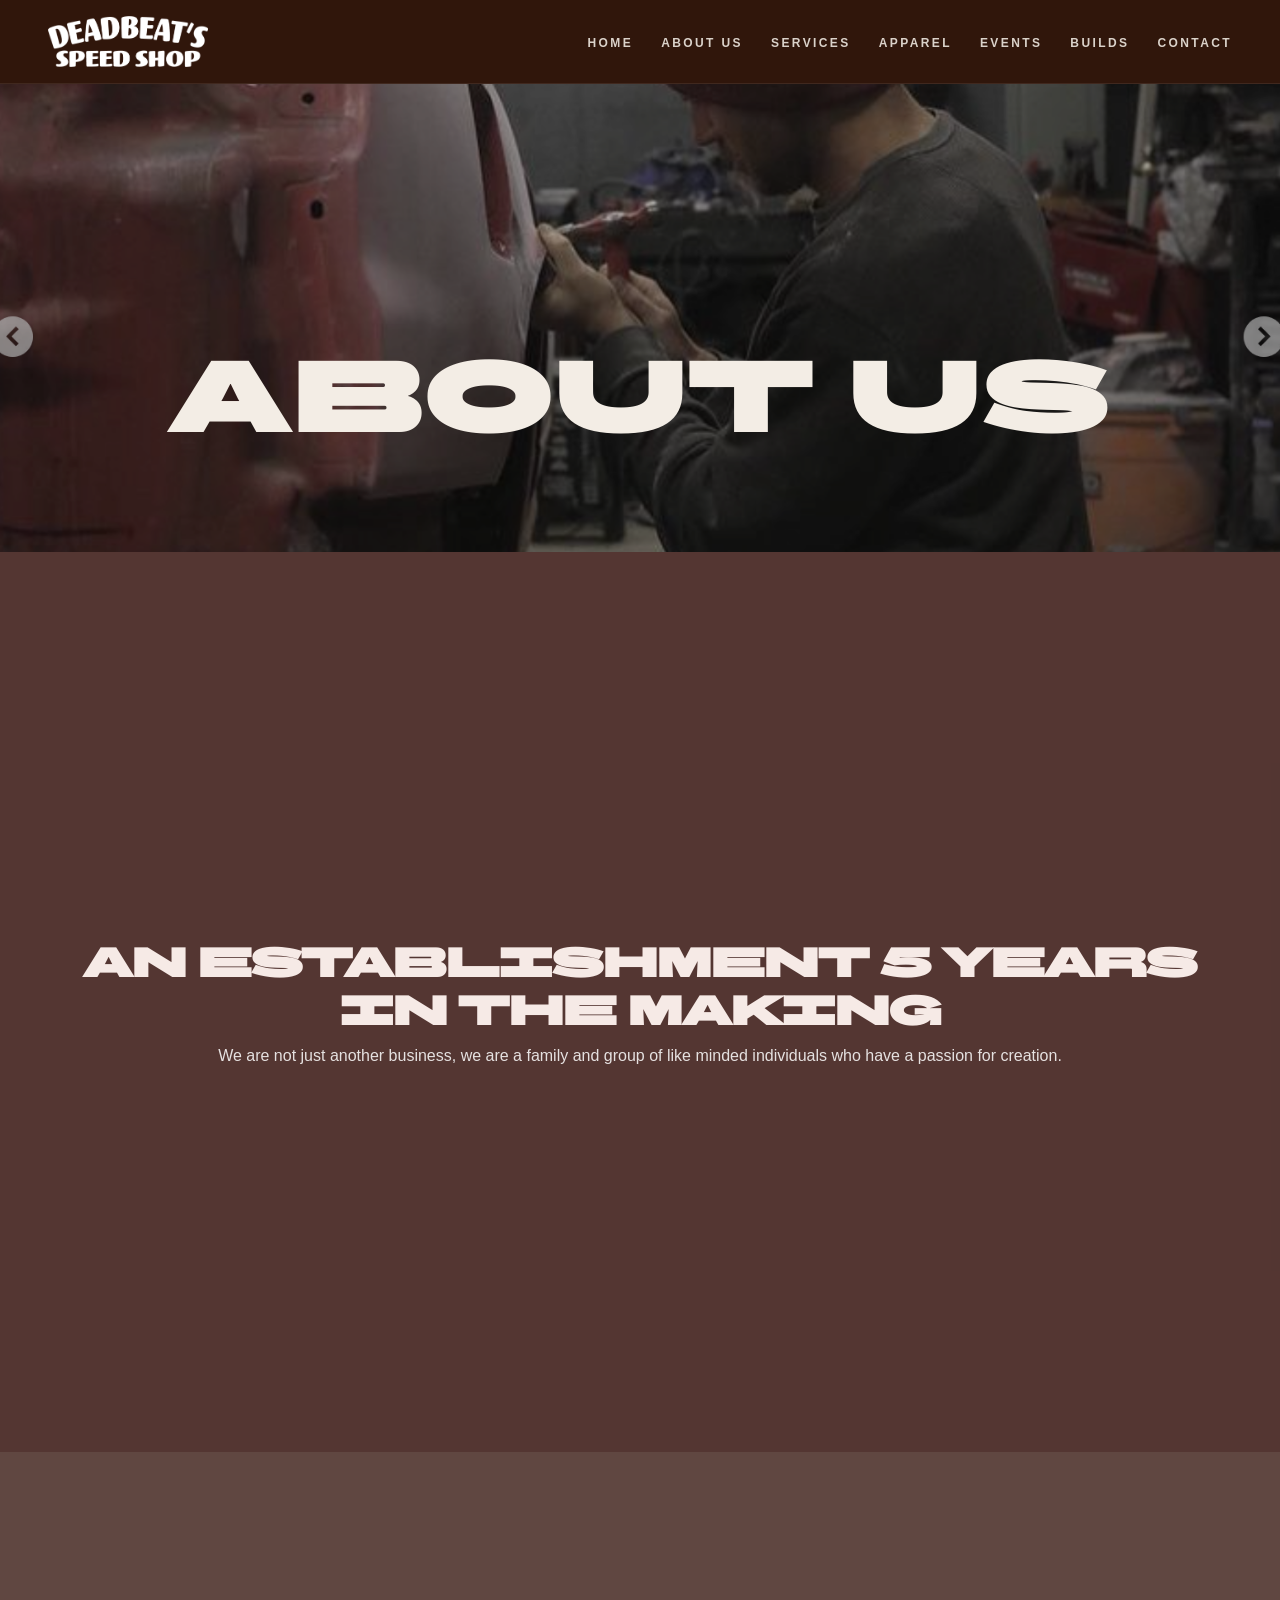
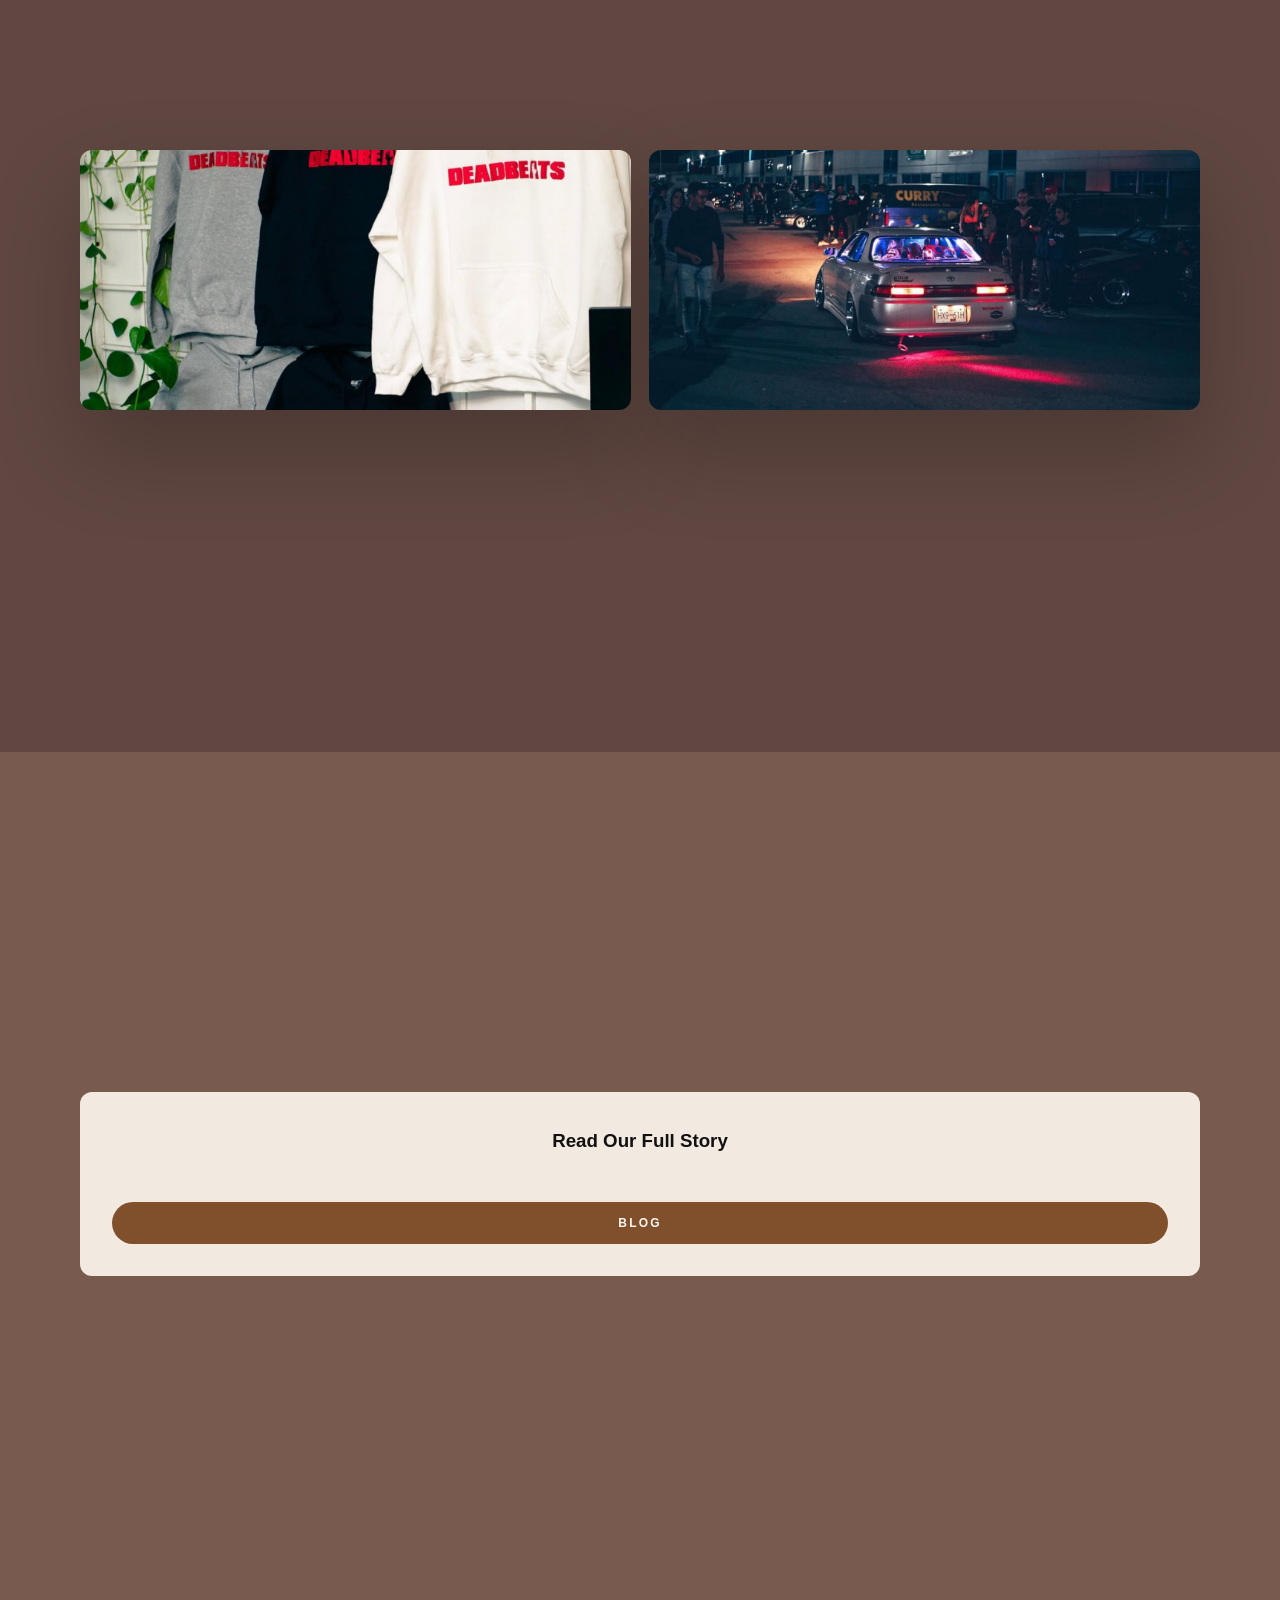
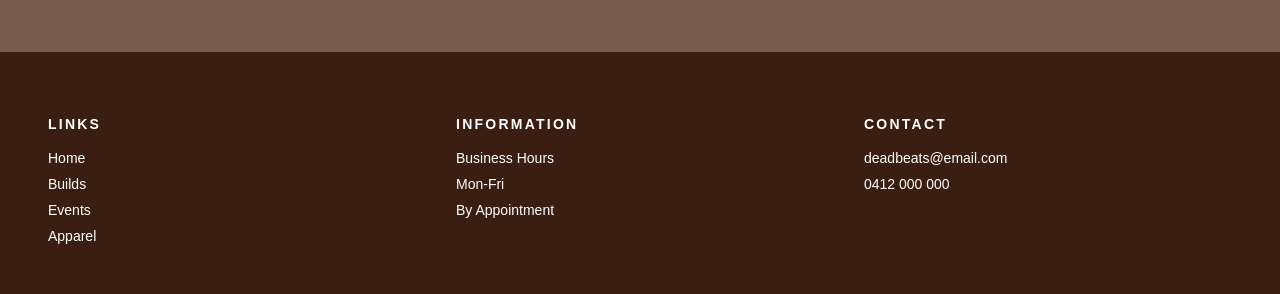
==== about.html @ a9826f8f "Add files via upload" ====
<!DOCTYPE html>
<html lang="en">
<head>
    <meta charset="UTF-8">
    <meta name="viewport" content="width=device-width, initial-scale=1.0">
    <title>About — Deadbeat's Speed Shop</title>
    <link rel="stylesheet" href="styles.css">
</head>
<body>

<header class="site-header">
    <div class="logo">
        <img src="images/Main logo.png" alt="Deadbeat's Speed Shop logo" class="logo-image">
    </div>
    <nav class="primary-navigation">
        <ul>
            <li><a href="index.html#hero">Home</a></li>
            <li><a href="about.html">About Us</a></li>
            <li><a href="index.html#services">Services</a></li>
            <li><a href="index.html#apparel">Apparel</a></li>
            <li><a href="index.html#events">Events</a></li>
            <li><a href="index.html#builds">Builds</a></li>
            <li><a href="index.html#contact">Contact</a></li>
        </ul>
    </nav>
</header>

<main>
    <section class="about-hero" style="background-image:url('images/about.png')">
        <div class="content">
            <h1>ABOUT US</h1>
        </div>
    </section>

    <section class="about-intro">
        <div class="content">
            <h2>An Establishment 5 Years In The Making</h2>
            <p class="muted">We are not just another business, we are a family and group of like minded individuals who have a passion for creation.</p>
        </div>
    </section>

    <section class="about-gallery">
        <div class="content gallery-grid">
            <img src="images/apparel.png" alt="gallery image 1">
            <img src="images/events.png" alt="gallery image 2">
        </div>
    </section>

    <section class="story-cta">
        <div class="content story-panel">
            <h3>Read Our Full Story</h3>
            <a href="#" class="section-button">Blog</a>
        </div>
    </section>
</main>

<footer class="site-footer">
    <div class="footer-column">
        <h3>Links</h3>
        <a href="index.html#hero">Home</a>
        <a href="index.html#builds">Builds</a>
        <a href="index.html#events">Events</a>
        <a href="index.html#apparel">Apparel</a>
    </div>
    <div class="footer-column">
        <h3>Information</h3>
        <p>Business Hours</p>
        <p>Mon-Fri</p>
        <p>By Appointment</p>
    </div>
    <div class="footer-column">
        <h3>Contact</h3>
        <p>deadbeats@email.com</p>
        <p>0412 000 000</p>
    </div>
</footer>

</body>
</html>
---- styles.css ----
@font-face {
    font-family: "BBH Bartle";
    src: url("fonts/BBHBartle-Regular.ttf") format("truetype");
    font-weight: normal;
    font-style: normal;
}

:root {
    --bg: #31170c; /* Deep Espresso */
    --text: #f3ede5; /* Pale Dune */
    --muted: #a3917f; /* Desert Sand */
    --panel: rgba(247, 239, 230, 0.96); /* Light sand panel */
    --accent: #80502d; /* Rustic Clay */
    --shadow: 0 40px 90px rgba(0, 0, 0, 0.22);
}

* {
    margin: 0;
    padding: 0;
    box-sizing: border-box;
}

html {
    scroll-behavior: smooth;
}

body {
    font-family: Inter, sans-serif;
    background: var(--bg);
    color: #ffffff;
}

h1 {
    font-family: "BBH Bartle", sans-serif;
}
h2 {
    font-family: "BBH Bartle", sans-serif;
    font-size: 64px;
}

img {
    display: block;
    max-width: 100%;
}

a {
    color: inherit;
}

.site-header {
    position: fixed;
    inset: 0 0 auto 0;
    z-index: 100;
    display: flex;
    align-items: center;
    justify-content: space-between;
    height: 84px;
    padding: 0 48px;
    background: rgba(49, 23, 12, 0.95);
    border-bottom: 1px solid rgba(255, 255, 255, 0.08);
}

.logo-image {
    max-height: 52px;
    width: auto;
    filter: brightness(0) invert(1);
}

.primary-navigation ul {
    display: flex;
    gap: 28px;
    list-style: none;
    align-items: center;
}

.primary-navigation a {
    text-decoration: none;
    color: rgba(243, 237, 229, 0.88);
    font-size: 12px;
    font-weight: 700;
    text-transform: uppercase;
    letter-spacing: 0.2em;
}

.primary-navigation a:hover {
    color: #1d1d1d;
}

main {
    margin-top: 84px;
}

section {
    min-height: 100vh;
    position: relative;
    display: flex;
    align-items: center;
    justify-content: center;
    background-size: cover;
    background-position: center;
}

section::before {
    content: "";
    position: absolute;
    inset: 0;
    background: rgba(0, 0, 0, 0.32);
}

.content {
    position: relative;
    z-index: 2;
    width: min(1120px, calc(100% - 48px));
    margin: 0 auto;
    text-align: center;
}

.hero-content,
.about-content,
.section-panel,
.builds-content,
.events-content,
.apparel-copy {
    text-align: center;
}

.hero-content h1,
.about-content h1,
.builds-content h1,
.events-content h1,
.apparel-copy h1,
.expertise-content h1 {
    font-family: "BBH Bartle", sans-serif;
    font-size: clamp(96px, 9vw, 120px);
    line-height: 0.85;
    text-transform: uppercase;
    margin-bottom: 24px;
    letter-spacing: 0.02em;
    text-shadow: 0 24px 48px rgba(0, 0, 0, 0.32);
}

.hero-content p,
.about-content p,
.builds-content p,
.events-content p,
.apparel-copy p,
.expertise-card p {
    color: rgba(255, 255, 255, 0.9);
    font-size: 18px;
    line-height: 1.9;
    max-width: 720px;
    margin: 0 auto;
}

.section-label {
    display: inline-block;
    margin-bottom: 20px;
    color: rgba(255, 255, 255, 0.8);
    font-size: 13px;
    letter-spacing: 0.24em;
    text-transform: uppercase;
}

.section-button,
.contact-button {
    display: inline-flex;
    align-items: center;
    justify-content: center;
    margin-top: 32px;
    padding: 14px 34px;
    border-radius: 999px;
    background: var(--accent);
    color: #faf5ef;
    text-decoration: none;
    text-transform: uppercase;
    letter-spacing: 0.18em;
    font-size: 12px;
    font-weight: 700;
    transition: transform 0.2s ease, background 0.2s ease;
}

.section-button:hover,
.contact-button:hover {
    transform: translateY(-2px);
    background: #5c3720;
}

.hero-section {
    background-image: url("images/hero.png");
}

.about-section {
    background-image: url("images/about.png");
}

.expertise-section {
    background-image: url("images/expertise.png");
}

.apparel-section {
    background-image: url("images/apparel 2.png");
}

.builds-section {
    background-image: url("images/builds.png");
}

.events-section {
    background-image: url("images/events.png");
}

.expertise-grid {
    display: grid;
    grid-template-columns: repeat(4, minmax(220px, 1fr));
    gap: 24px;
    margin-top: 40px;
}

.expertise-card {
    background: rgba(255, 255, 255, 0.12);
    border: 1px solid rgba(255, 255, 255, 0.14);
    border-radius: 28px;
    padding: 32px;
    display: flex;
    flex-direction: column;
    justify-content: space-between;
    min-height: 260px;
    box-shadow: var(--shadow);
    text-align: center;
    align-items: center;
}

.expertise-icon {
    font-size: 34px;
    margin-bottom: 22px;
}

.expertise-card h2 {
    font-size: 22px;
    margin-bottom: 16px;
}

.expertise-card p {
    color: rgba(255, 255, 255, 0.8);
}

.apparel-grid {
    display: grid;
    grid-template-columns: 1.5fr 1fr;
    gap: 24px;
    align-items: end;
    justify-items: center;
}

.apparel-card {
    border-radius: 28px;
    min-height: 420px;
    background-size: cover;
    background-position: center;
    box-shadow: var(--shadow);
    width: 100%;
}

.apparel-card-large {
    background-image: url("images/apparel.png");
}

.apparel-card-small {
    background-image: url("images/apparel 2.png");
}

.apparel-copy {
    display: grid;
    justify-items: center;
    text-align: center;

    gap: 18px;
    align-items: start;
    justify-content: center;
}

.contact-section {
    padding: 120px 0 80px;
    background: #4f2d1e;
}

.contact-card {
    background: var(--panel);
    border-radius: 32px;
    padding: 60px 48px;
    box-shadow: var(--shadow);
    text-align: center;
    color: var(--text);
}

.contact-label {
    color: #7a6b66;
    font-size: 13px;
    letter-spacing: 0.2em;
    text-transform: uppercase;
    margin-bottom: 20px;
}

.contact-card h2 {
    font-size: clamp(32px, 4vw, 46px);
    margin-bottom: 28px;
    line-height: 1.1;
    color: #ffffff !important;
    text-shadow: 0 4px 20px rgba(0, 0, 0, 0.22);
}

.site-footer {
    padding: 64px 48px 40px;
    display: grid;
    grid-template-columns: repeat(3, minmax(220px, 1fr));
    gap: 40px;
    background: #3b1e12;
    color: #ffffff;
}

.footer-column h3 {
    font-size: 14px;
    letter-spacing: 0.16em;
    text-transform: uppercase;
    margin-bottom: 18px;
}

.footer-column a,
.footer-column p {
    display: block;
    margin-bottom: 10px;
    color: #ffffff;
    font-size: 14px;
    text-decoration: none;
}

.footer-column a:hover {
    text-decoration: underline;
}

@media (max-width: 1080px) {
    .expertise-grid {
        grid-template-columns: repeat(2, minmax(220px, 1fr));
    }

    .apparel-grid {
        grid-template-columns: 1fr;
    }
}

/* About page specific styles */
.about-hero {
    min-height: 52vh;
    display: flex;
    align-items: end;
    background-size: cover;
    background-position: center;
}
.about-hero .content {
    padding: 48px 0 96px;
}
.about-hero h1 {
    font-family: "BBH Bartle", sans-serif;
    font-size: clamp(56px, 8vw, 96px);
    color: var(--text);
    letter-spacing: 0.06em;
    text-transform: uppercase;
}
.about-intro {
    padding: 56px 0;
    background: #7b4f49;
    color: #f6eae6;
}
.about-intro h2 {
    font-size: clamp(28px, 3.6vw, 40px);
    margin-bottom: 12px;
}
.about-intro .muted {
    max-width: 920px;
    margin: 0 auto;
    color: rgba(255,255,255,0.85);
}
.about-gallery {
    padding: 36px 0 80px;
    background: #8d695f;
}
.gallery-grid {
    display: grid;
    grid-template-columns: 1fr 1fr;
    gap: 18px;
    align-items: center;
}
.gallery-grid img {
    border-radius: 12px;
    width: 100%;
    height: 260px;
    object-fit: cover;
    box-shadow: var(--shadow);
}
.story-cta {
    padding: 48px 0 84px;
    background: #b28473;
}
.story-panel {
    background: var(--panel);
    border-radius: 12px;
    padding: 32px;
    display: grid;
    gap: 12px;
    align-items: center;
}
.story-panel h3 {
    margin: 6px 0;
    color: #111;
}

@media (max-width: 720px) {
    .gallery-grid {
        grid-template-columns: 1fr;
    }
    .gallery-grid img {
        height: 200px;
    }
}
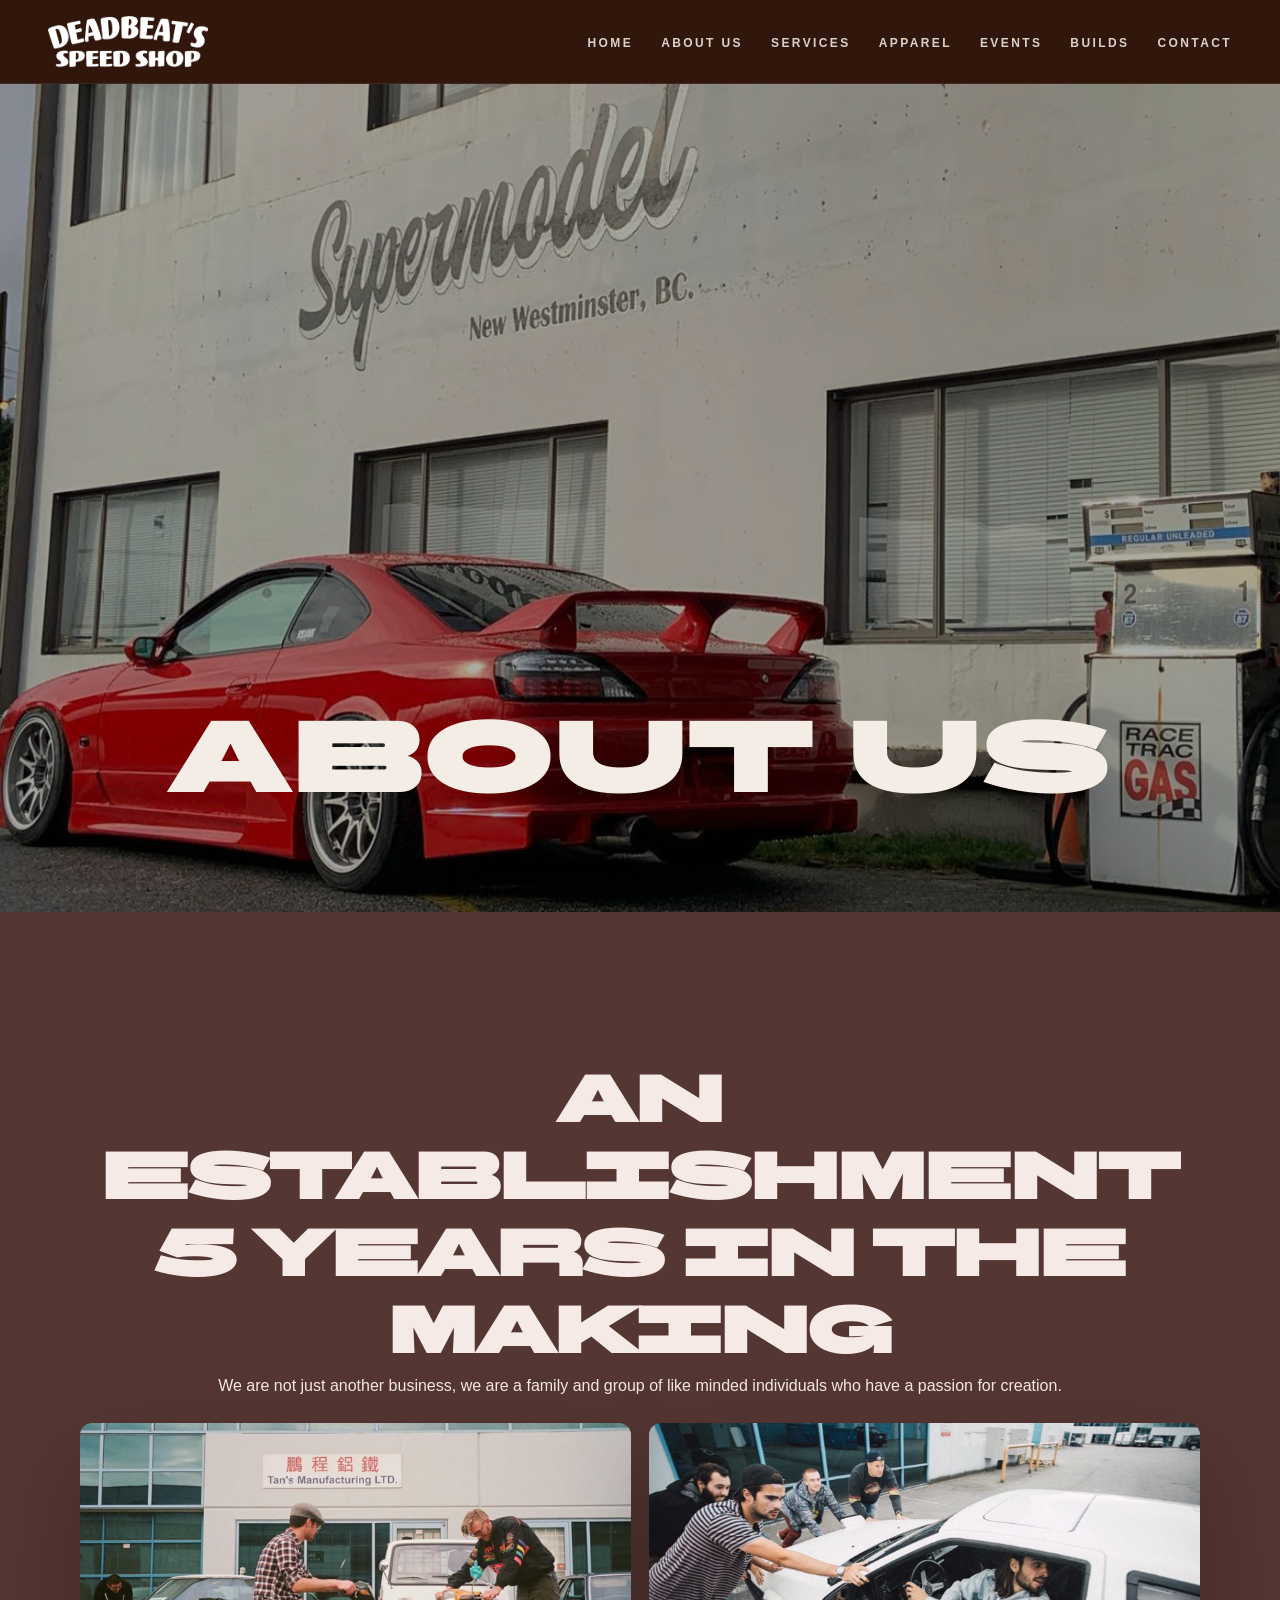
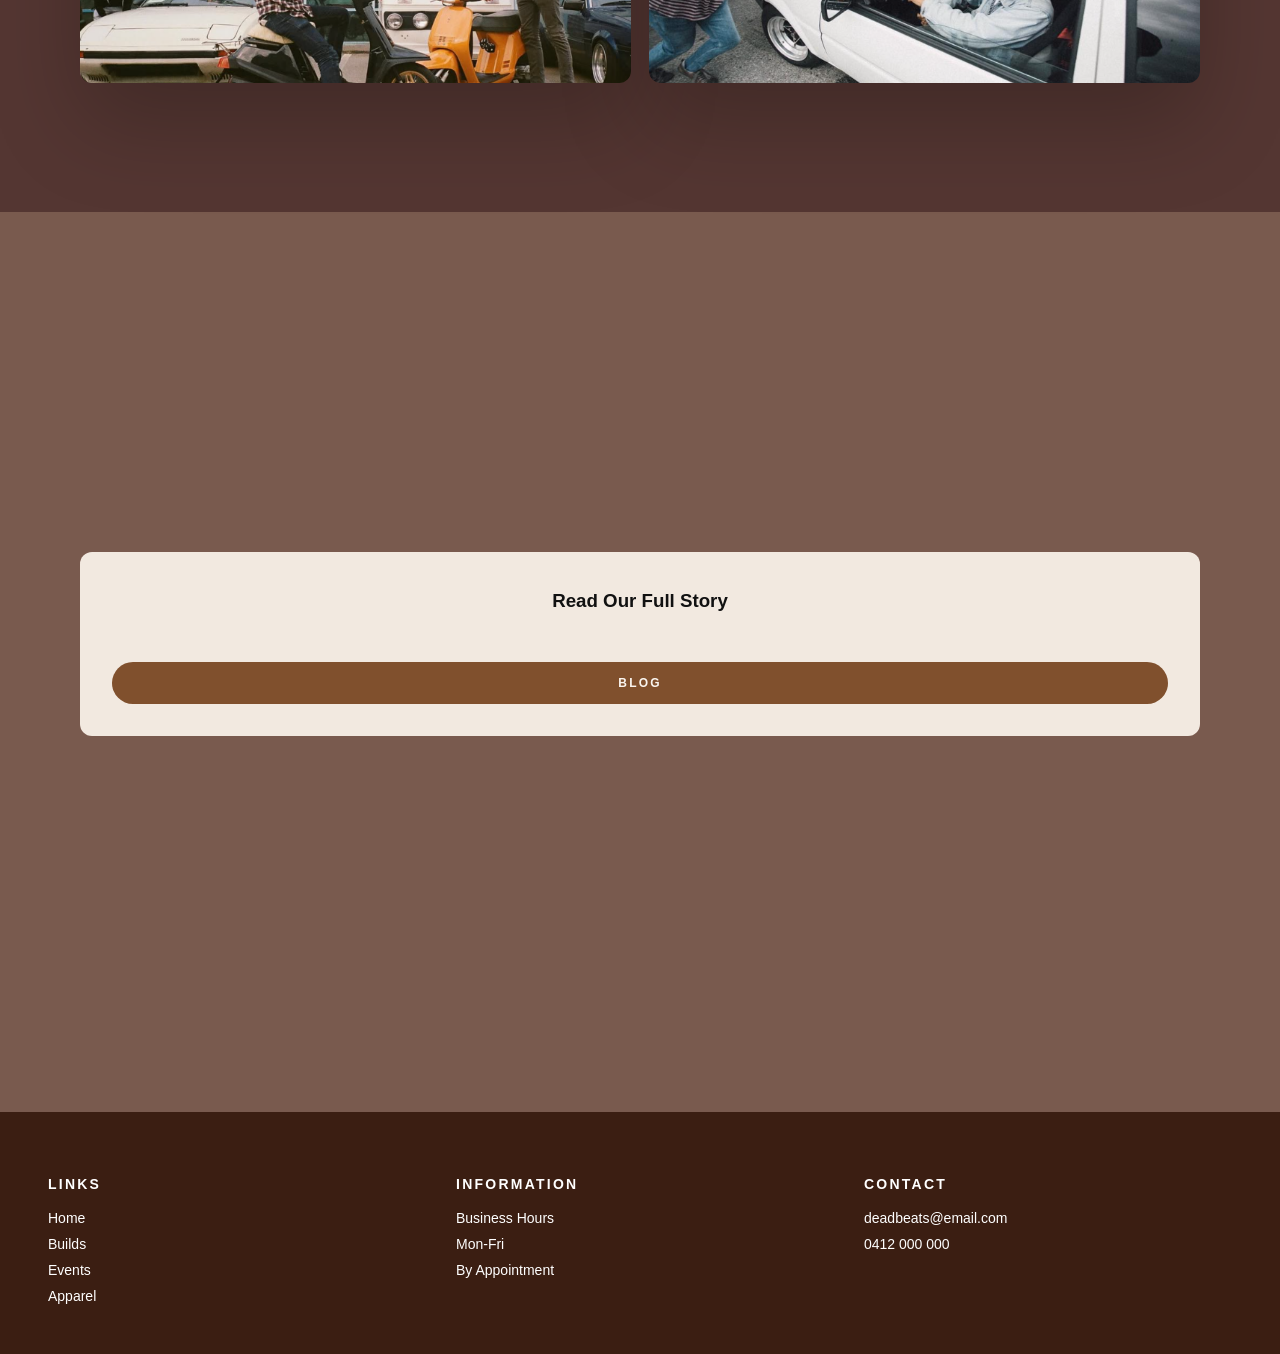
==== commit 2c6abb92: "Add files via upload" ====
--- a/about.html
+++ b/about.html
@@ -26,23 +26,23 @@
 </header>
 
 <main>
-    <section class="about-hero" style="background-image:url('images/about.png')">
+    <section class="about-hero" style="background-image:url('images/About hero.png')">
         <div class="content">
             <h1>ABOUT US</h1>
         </div>
     </section>
 
-    <section class="about-intro">
-        <div class="content">
-            <h2>An Establishment 5 Years In The Making</h2>
-            <p class="muted">We are not just another business, we are a family and group of like minded individuals who have a passion for creation.</p>
-        </div>
-    </section>
+    <section class="about-main">
+        <div class="content main-grid">
+            <div class="intro">
+                <h2>An Establishment 5 Years In The Making</h2>
+                <p class="muted">We are not just another business, we are a family and group of like minded individuals who have a passion for creation.</p>
+            </div>
 
-    <section class="about-gallery">
-        <div class="content gallery-grid">
-            <img src="images/apparel.png" alt="gallery image 1">
-            <img src="images/events.png" alt="gallery image 2">
+            <div class="gallery-grid">
+                <img src="images/about sub 1.png" alt="gallery image 1">
+                <img src="images/about sub 2.png" alt="gallery image 2">
+            </div>
         </div>
     </section>
 
--- a/styles.css
+++ b/styles.css
@@ -351,11 +351,11 @@
 
 /* About page specific styles */
 .about-hero {
-    min-height: 52vh;
+    min-height: 92vh;
     display: flex;
     align-items: end;
     background-size: cover;
-    background-position: center;
+    background-position: top;
 }
 .about-hero .content {
     padding: 48px 0 96px;
@@ -397,6 +397,36 @@
     height: 260px;
     object-fit: cover;
     box-shadow: var(--shadow);
+}
+
+/* Combined intro + gallery section */
+.about-main {
+    padding: 56px 0 36px;
+    background: #7b4f49;
+    color: #f6eae6;
+}
+.about-main .main-grid {
+    display: grid;
+    gap: 28px;
+    align-items: center;
+}
+.about-main .intro {
+    text-align: center;
+}
+.about-main .intro h2 {
+    margin-bottom: 8px;
+}
+.about-main .gallery-grid {
+    display: grid;
+    grid-template-columns: 1fr 1fr;
+    gap: 18px;
+    align-items: center;
+}
+
+@media (max-width: 720px) {
+    .about-main .gallery-grid {
+        grid-template-columns: 1fr;
+    }
 }
 .story-cta {
     padding: 48px 0 84px;
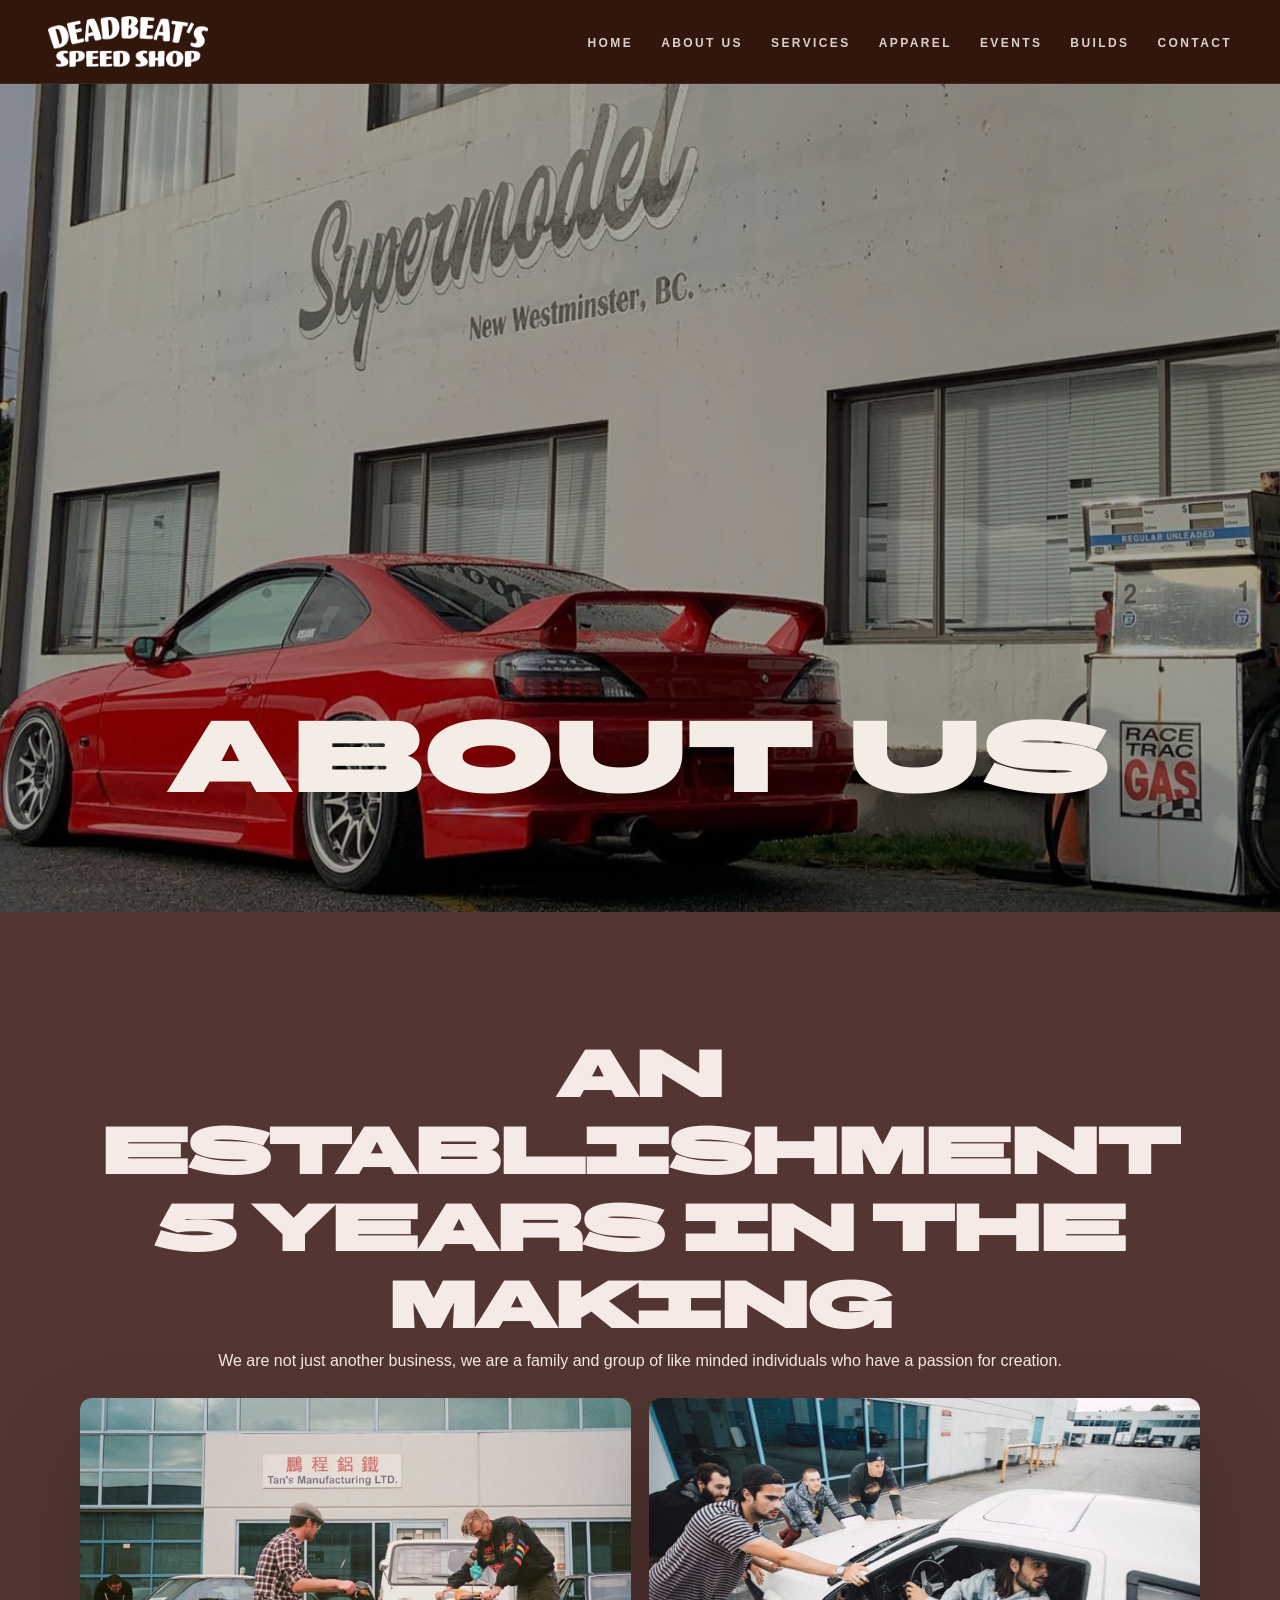
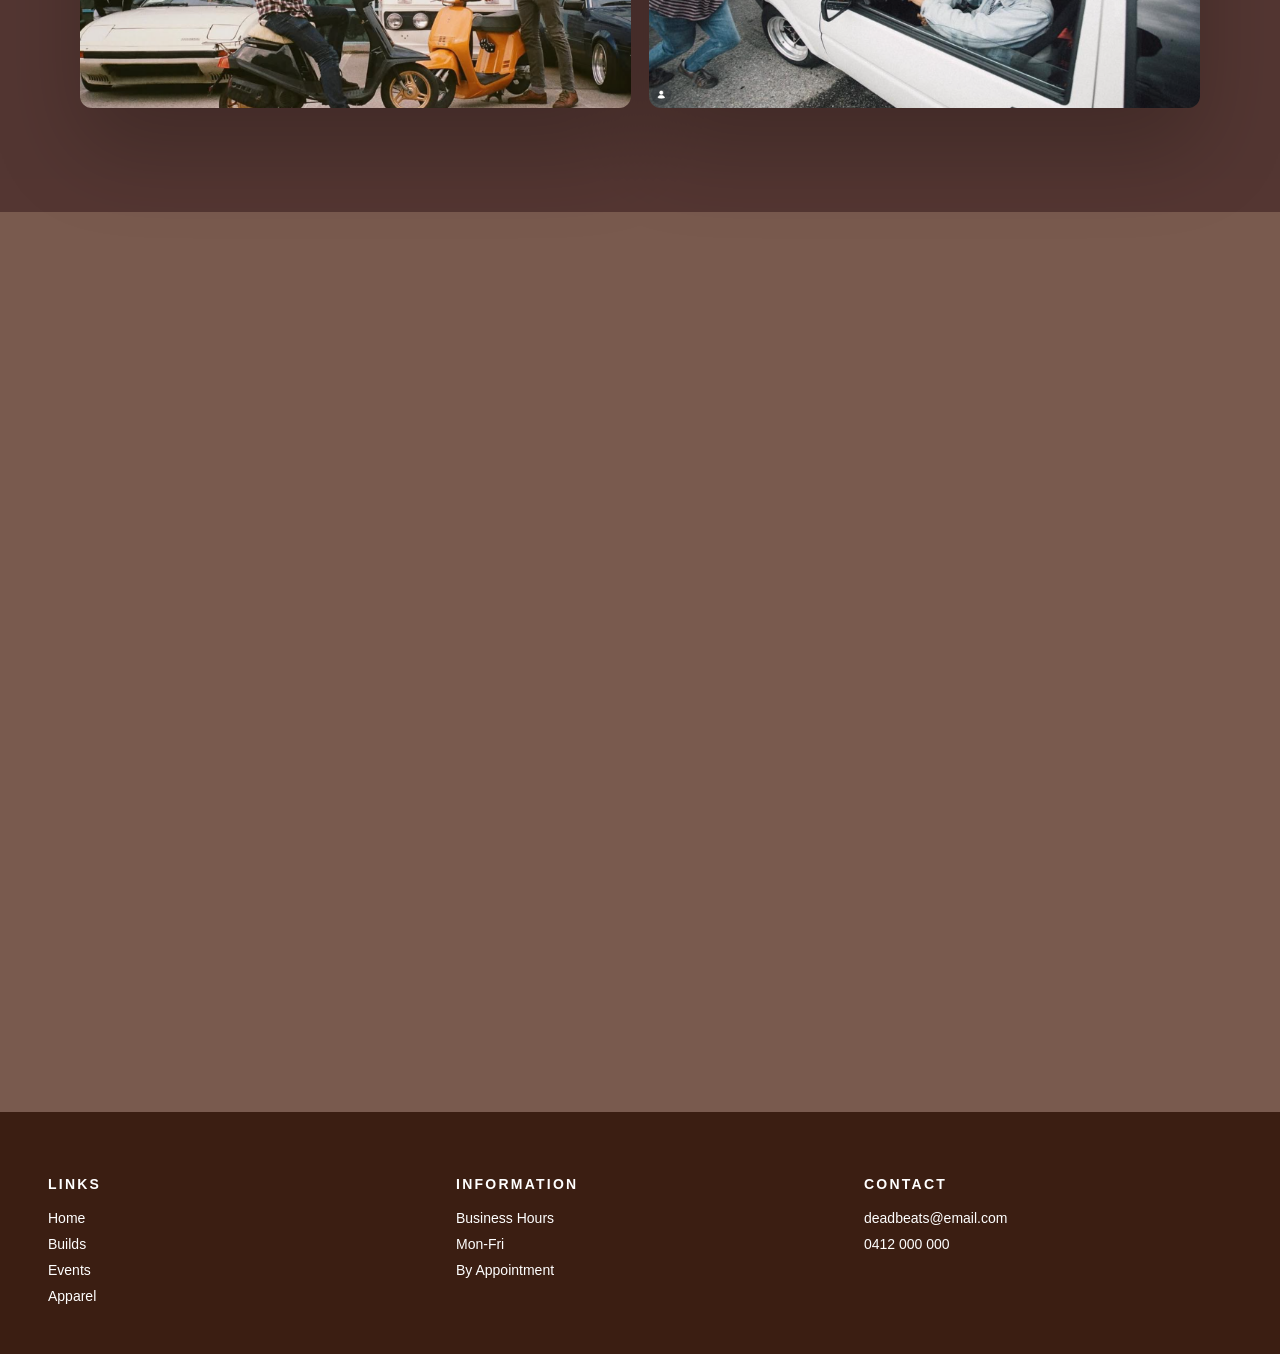
==== commit 925e377f: "Add files via upload" ====
--- a/about.html
+++ b/about.html
@@ -12,6 +12,11 @@
     <div class="logo">
         <img src="images/Main logo.png" alt="Deadbeat's Speed Shop logo" class="logo-image">
     </div>
+    <button class="nav-toggle" aria-label="Toggle navigation" aria-expanded="false">
+        <span></span>
+        <span></span>
+        <span></span>
+    </button>
     <nav class="primary-navigation">
         <ul>
             <li><a href="index.html#hero">Home</a></li>
@@ -27,14 +32,14 @@
 
 <main>
     <section class="about-hero" style="background-image:url('images/About hero.png')">
-        <div class="content">
+        <div class="content fade-in">
             <h1>ABOUT US</h1>
         </div>
     </section>
 
     <section class="about-main">
-        <div class="content main-grid">
-            <div class="intro">
+        <div class="content fade-in main-grid">
+            <div class="intro" id="about-header">
                 <h2>An Establishment 5 Years In The Making</h2>
                 <p class="muted">We are not just another business, we are a family and group of like minded individuals who have a passion for creation.</p>
             </div>
@@ -47,7 +52,7 @@
     </section>
 
     <section class="story-cta">
-        <div class="content story-panel">
+        <div class="content fade-in story-panel">
             <h3>Read Our Full Story</h3>
             <a href="#" class="section-button">Blog</a>
         </div>
@@ -75,5 +80,38 @@
     </div>
 </footer>
 
+<script>
+// Toggle `nav-open` class on the nav for mobile hamburger behaviour
+;(function(){
+  const btn = document.querySelector('.nav-toggle');
+  const nav = document.querySelector('.primary-navigation');
+  if(!btn || !nav) return;
+  btn.addEventListener('click', function(){
+    const open = nav.classList.toggle('nav-open');
+    btn.setAttribute('aria-expanded', open ? 'true' : 'false');
+  });
+  nav.querySelectorAll('a').forEach(a=> a.addEventListener('click', ()=>{
+    if(nav.classList.contains('nav-open')){
+      nav.classList.remove('nav-open');
+      btn.setAttribute('aria-expanded','false');
+    }
+  }));
+})();
+
+(function(){
+  const observer = new IntersectionObserver((entries)=>{
+    entries.forEach(entry=>{
+      if(entry.isIntersecting){
+        entry.target.classList.add('is-visible');
+        observer.unobserve(entry.target);
+      }
+    });
+  }, {
+    threshold: 0.18
+  });
+  document.querySelectorAll('.fade-in').forEach(el=> observer.observe(el));
+})();
+</script>
+
 </body>
 </html>
--- a/styles.css
+++ b/styles.css
@@ -67,6 +67,13 @@
     filter: brightness(0) invert(1);
 }
 
+.nav-toggle {
+    display: none;
+    background: transparent;
+    border: none;
+    color: inherit;
+}
+
 .primary-navigation ul {
     display: flex;
     gap: 28px;
@@ -89,6 +96,18 @@
 
 main {
     margin-top: 84px;
+}
+
+.fade-in {
+    opacity: 0;
+    transform: translateY(24px);
+    transition: opacity 0.7s ease, transform 0.7s ease;
+    will-change: opacity, transform;
+}
+
+.fade-in.is-visible {
+    opacity: 1;
+    transform: translateY(0);
 }
 
 section {
@@ -276,8 +295,14 @@
     text-align: center;
 
     gap: 18px;
-    align-items: start;
+    align-items: center;
     justify-content: center;
+}
+
+.apparel-copy .section-label,
+.apparel-copy h2,
+.apparel-copy p {
+    text-align: center;
 }
 
 .contact-section {
@@ -339,13 +364,221 @@
     text-decoration: underline;
 }
 
+@media (max-width: 1200px) {
+    .expertise-grid {
+        grid-template-columns: repeat(3, minmax(220px, 1fr));
+    }
+    .about-hero {
+        min-height: 80vh;
+    }
+    .content {
+        width: min(1040px, calc(100% - 48px));
+    }
+    .section-panel {
+        padding: 52px 32px;
+    }
+    .section-panel h2 {
+        font-size: clamp(34px, 4vw, 56px);
+    }
+    .section-panel p {
+        font-size: 16px;
+        max-width: 720px;
+    }
+    .apparel-card {
+        min-height: 360px;
+    }
+    .about-hero h1,
+    .about-main .intro h2,
+    .hero-content h1 {
+        font-size: clamp(56px, 6vw, 96px);
+    }
+    .site-footer {
+        gap: 32px;
+        padding: 56px 36px 40px;
+    }
+}
+
 @media (max-width: 1080px) {
     .expertise-grid {
         grid-template-columns: repeat(2, minmax(220px, 1fr));
     }
-
     .apparel-grid {
         grid-template-columns: 1fr;
+    }
+    .about-hero {
+        min-height: 70vh;
+    }
+    .content {
+        width: calc(100% - 40px);
+    }
+    .site-header {
+        padding: 0 32px;
+    }
+    .hero-content h1,
+    .about-hero h1 {
+        font-size: clamp(52px, 7vw, 88px);
+    }
+    .section-panel h2 {
+        font-size: clamp(34px, 5vw, 52px);
+    }
+}
+
+@media (max-width: 1000px) {
+    .about-hero {
+        min-height: 60vh;
+    }
+    .content {
+        width: calc(100% - 36px);
+    }
+    .hero-content h1,
+    .about-hero h1,
+    .about-main .intro h2 {
+        font-size: clamp(36px, 8vw, 64px);
+    }
+    .hero-content p,
+    .section-panel p,
+    .about-main .intro p {
+        font-size: 16px;
+        line-height: 1.8;
+    }
+    .section-panel {
+        padding: 42px 28px;
+    }
+    .apparel-card {
+        min-height: 300px;
+    }
+    .apparel-copy h2 {
+        font-size: clamp(22px, 6vw, 30px);
+    }
+    .about-main .gallery-grid {
+        gap: 16px;
+    }
+    .about-main .gallery-grid img {
+        height: auto;
+        aspect-ratio: 16/9;
+    }
+    .about-main {
+        padding: 52px 0 32px;
+    }
+    .about-main .intro h2 {
+        font-size: clamp(30px, 7vw, 52px);
+    }
+}
+
+@media (max-width: 980px) {
+    .about-hero {
+        min-height: 58vh;
+    }
+    .about-hero .content {
+        padding: 36px 0 56px;
+    }
+    .about-hero h1,
+    .about-main .intro h2 {
+        font-size: clamp(32px, 8vw, 58px);
+    }
+    .about-main {
+        padding: 48px 0 30px;
+    }
+    .about-main .intro {
+        max-width: 820px;
+        margin: 0 auto;
+        padding: 0 16px;
+    }
+    .about-main .gallery-grid {
+        gap: 14px;
+    }
+    .about-main .gallery-grid img {
+        max-height: 230px;
+    }
+}
+
+@media (max-width: 900px) {
+    .site-footer {
+        grid-template-columns: repeat(2, minmax(180px, 1fr));
+        gap: 24px;
+        padding: 48px 28px 34px;
+    }
+    .footer-column {
+        padding: 0 8px;
+    }
+    .footer-column a,
+    .footer-column p,
+    .footer-column h3 {
+        font-size: 14px;
+    }
+    .about-hero {
+        min-height: 55vh;
+    }
+    .about-hero .content {
+        padding: 40px 0 56px;
+    }
+    .about-hero h1,
+    .about-main .intro h2 {
+        font-size: clamp(30px, 7vw, 56px);
+    }
+    .about-main {
+        padding: 46px 0 32px;
+    }
+    .about-main .intro {
+        max-width: 760px;
+        margin: 0 auto;
+        padding: 0 12px;
+    }
+    .about-main .gallery-grid {
+        gap: 16px;
+    }
+    .about-main .gallery-grid img {
+        height: 220px;
+    }
+}
+
+@media (max-width: 880px) {
+    .nav-toggle {
+        display: inline-flex;
+        align-items: center;
+        justify-content: center;
+        width: 44px;
+        height: 44px;
+        background: transparent;
+        border: 0;
+        padding: 6px;
+        margin-left: 12px;
+        cursor: pointer;
+    }
+    .nav-toggle span {
+        display: block;
+        width: 22px;
+        height: 2px;
+        background: #ffffff;
+        margin: 4px 0;
+        border-radius: 2px;
+    }
+    .primary-navigation {
+        position: fixed;
+        left: 0;
+        right: 0;
+        top: 84px;
+        background: rgba(49, 23, 12, 0.98);
+        transform: translateY(-120%);
+        transition: transform 240ms ease;
+        z-index: 150;
+    }
+    .primary-navigation.nav-open {
+        transform: translateY(0);
+    }
+    .primary-navigation ul {
+        display: flex;
+        flex-direction: column;
+        gap: 14px;
+        padding: 18px 20px;
+        list-style: none;
+        align-items: flex-start;
+    }
+    .primary-navigation a {
+        display: block;
+        width: 100%;
+        padding: 10px 8px;
+        font-size: 14px;
     }
 }
 
@@ -394,7 +627,8 @@
 .gallery-grid img {
     border-radius: 12px;
     width: 100%;
-    height: 260px;
+    height: auto;
+    aspect-ratio: 16 / 9;
     object-fit: cover;
     box-shadow: var(--shadow);
 }
@@ -423,7 +657,7 @@
     align-items: center;
 }
 
-@media (max-width: 720px) {
+@media (max-width: 769px) {
     .about-main .gallery-grid {
         grid-template-columns: 1fr;
     }
@@ -450,6 +684,212 @@
         grid-template-columns: 1fr;
     }
     .gallery-grid img {
-        height: 200px;
-    }
-}
+        height: auto;
+        aspect-ratio: 16 / 9;
+    }
+}
+
+/* Tablet: up to 768px */
+@media (max-width: 768px) {
+    .expertise-grid {
+        grid-template-columns: 1fr;
+        gap: 16px;
+    }
+    .apparel-grid {
+        grid-template-columns: 1fr;
+        gap: 16px;
+    }
+    .about-main .main-grid {
+        grid-template-columns: 1fr;
+        gap: 20px;
+    }
+    .about-main {
+        padding: 28px 0 24px;
+    }
+    .about-main .intro {
+        max-width: 720px;
+        margin: 0 auto;
+        padding: 0 10px;
+    }
+    .about-main .gallery-grid {
+        gap: 14px;
+    }
+    .about-hero {
+        min-height: 46vh;
+    }
+    .about-hero .content {
+        padding: 28px 0 48px;
+    }
+    .about-hero h1,
+    .about-main .intro h2,
+    .hero-content h1 {
+        
+        line-height: 1.05;
+    }
+    .about-main .intro p,
+    .hero-content p,
+    .section-panel p {
+        font-size: 15px;
+        line-height: 1.8;
+    }
+    .story-panel {
+        padding: 24px;
+    }
+    .story-panel h3 {
+        font-size: 20px;
+    }
+    .apparel-card {
+        min-height: 220px;
+        height: auto;
+    }
+    .apparel-card-large,
+    .apparel-card-small {
+        min-height: 220px;
+    }
+    .apparel-copy h2 {
+        font-size: clamp(22px, 7vw, 28px);
+    }
+    .apparel-copy p {
+        font-size: 14px;
+    }
+    .about-main .gallery-grid img,
+    .gallery-grid img {
+        height: auto;
+        aspect-ratio: 16 / 9;
+        max-height: 240px;
+    }
+    .site-footer {
+        grid-template-columns: 1fr;
+        padding: 40px 18px 28px;
+        gap: 18px;
+    }
+    .footer-column {
+        text-align: center;
+    }
+    .footer-column a,
+    .footer-column p,
+    .footer-column h3 {
+        font-size: 14px;
+    }
+}
+
+/* Mobile: up to 425px */
+@media (max-width: 425px) {
+    /* show hamburger */
+    .nav-toggle {
+        display: inline-flex;
+        align-items: center;
+        justify-content: center;
+        width: 44px;
+        height: 44px;
+        background: transparent;
+        border: 0;
+        padding: 6px;
+        margin-left: 12px;
+        cursor: pointer;
+    }
+    .nav-toggle span {
+        display: block;
+        width: 22px;
+        height: 2px;
+        background: #ffffff;
+        margin: 4px 0;
+        border-radius: 2px;
+    }
+
+    /* hide desktop horizontal nav list; position mobile panel */
+    .primary-navigation {
+        position: fixed;
+        left: 0;
+        right: 0;
+        top: 84px;
+        background: rgba(49, 23, 12, 0.98);
+        transform: translateY(-120%);
+        transition: transform 240ms ease;
+        z-index: 150;
+    }
+    .primary-navigation.nav-open {
+        transform: translateY(0);
+    }
+    .primary-navigation ul {
+        display: flex;
+        flex-direction: column;
+        gap: 14px;
+        padding: 18px 20px;
+        list-style: none;
+        align-items: flex-start;
+    }
+    .primary-navigation a {
+        display: block;
+        width: 100%;
+        padding: 10px 8px;
+        font-size: 14px;
+    }
+
+    /* hero stacks and reduces size */
+    .hero-section { min-height: 42vh; }
+    .hero-content h1 { font-size: clamp(28px, 10vw, 44px); line-height: 1; }
+    .hero-content p { font-size: 14px; margin-top: 10px; }
+
+    /* cards collapse */
+    .expertise-grid { grid-template-columns: 1fr; }
+    .expertise-card { padding: 18px; min-height: auto; }
+    .expertise-card h3 { font-size: 18px; }
+    .expertise-card p { font-size: 14px; }
+
+    /* apparel */
+    .apparel-grid { grid-template-columns: 1fr; gap: 12px; }
+    .apparel-card {
+        min-height: auto;
+        height: 180px;
+        border-radius: 20px;
+    }
+    .apparel-card-large,
+    .apparel-card-small {
+        min-height: 180px;
+    }
+    .apparel-copy {
+        padding: 10px 10px;
+        gap: 10px;
+    }
+    .apparel-copy h2 { font-size: clamp(20px, 7vw, 26px); }
+    .apparel-copy p { font-size: 14px; max-width: 100%; }
+
+    /* builds and events (section panels) */
+    .section-panel { padding: 24px 14px; }
+    .section-panel h2 { font-size: clamp(22px, 6vw, 30px); }
+    .section-panel p { font-size: 15px; line-height: 1.7; }
+    .section-button { padding: 10px 20px; font-size: 12px; }
+
+    /* about page mobile sizing */
+    .about-hero { min-height: 40vh; }
+    .about-hero .content { padding: 24px 0 44px; }
+    .about-hero h1 { font-size: clamp(28px, 10vw, 44px); }
+    .about-main { padding: 40px 0 28px; }
+    .about-main .main-grid { gap: 16px; }
+    .about-main .intro { max-width: 100%; padding: 0 10px; }
+    .about-main .intro h2 { font-size: clamp(22px, 8vw, 28px); }
+    .about-main .intro p { font-size: 14px; line-height: 1.8; }
+    .about-main .gallery-grid { grid-template-columns: 1fr; gap: 10px; }
+    .about-main .gallery-grid img {
+        height: auto;
+        aspect-ratio: 16 / 9;
+        max-height: 190px;
+    }
+    .story-cta { padding: 28px 0 44px; }
+    .story-panel { padding: 20px; }
+    .story-panel h3 { font-size: 18px; }
+
+    /* reduce global content padding and footer layout */
+    .content { width: calc(100% - 20px); }
+    .site-footer { padding: 28px 18px 20px; grid-template-columns: 1fr; gap: 18px; }
+    .footer-column h3 { font-size: 14px; }
+    .footer-column a,
+    .footer-column p { font-size: 13px; }
+
+    h2 { font-size: clamp(20px, 7vw, 26px); }
+}
+@media (max-width: 550px) {
+    .expertise-section h2 { font-size: clamp(20px, 7vw, 26px); }
+    #about-header h2 { font-size: clamp(10px, 5vw, 20px); }
+}
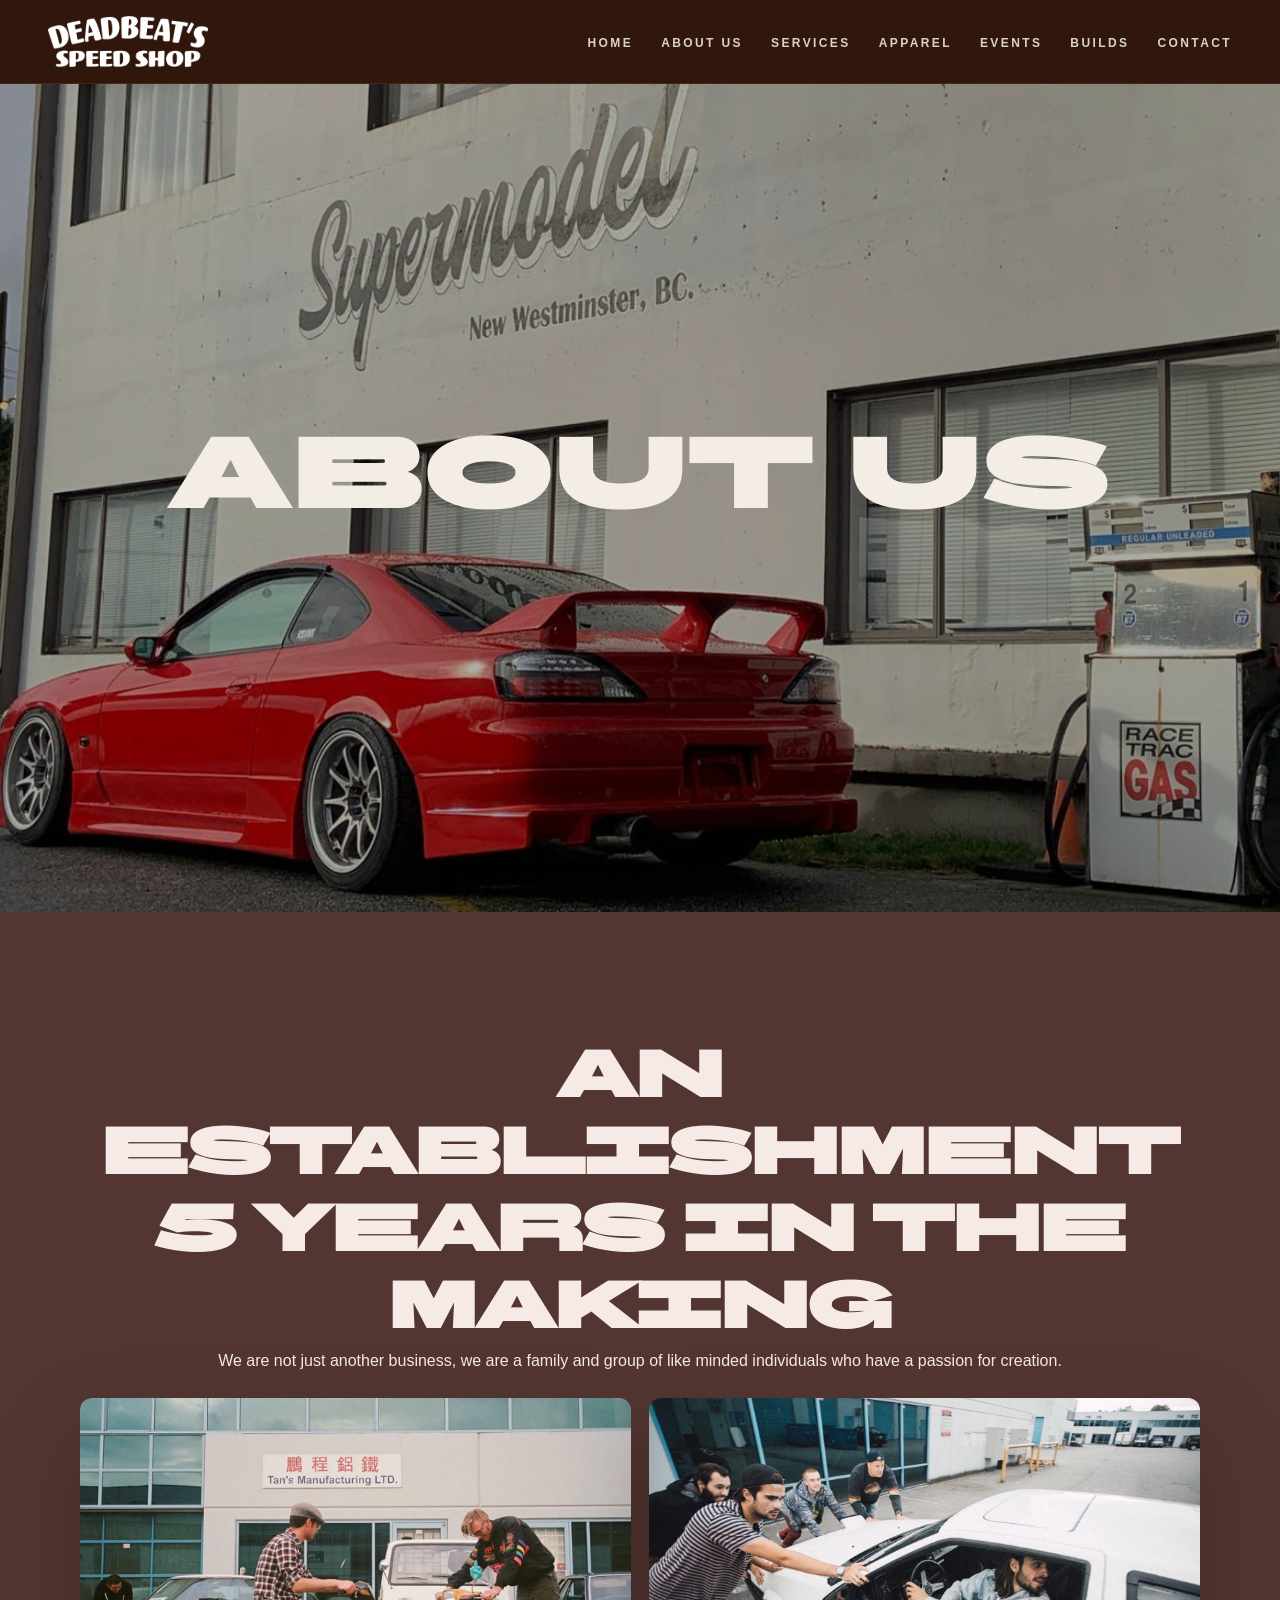
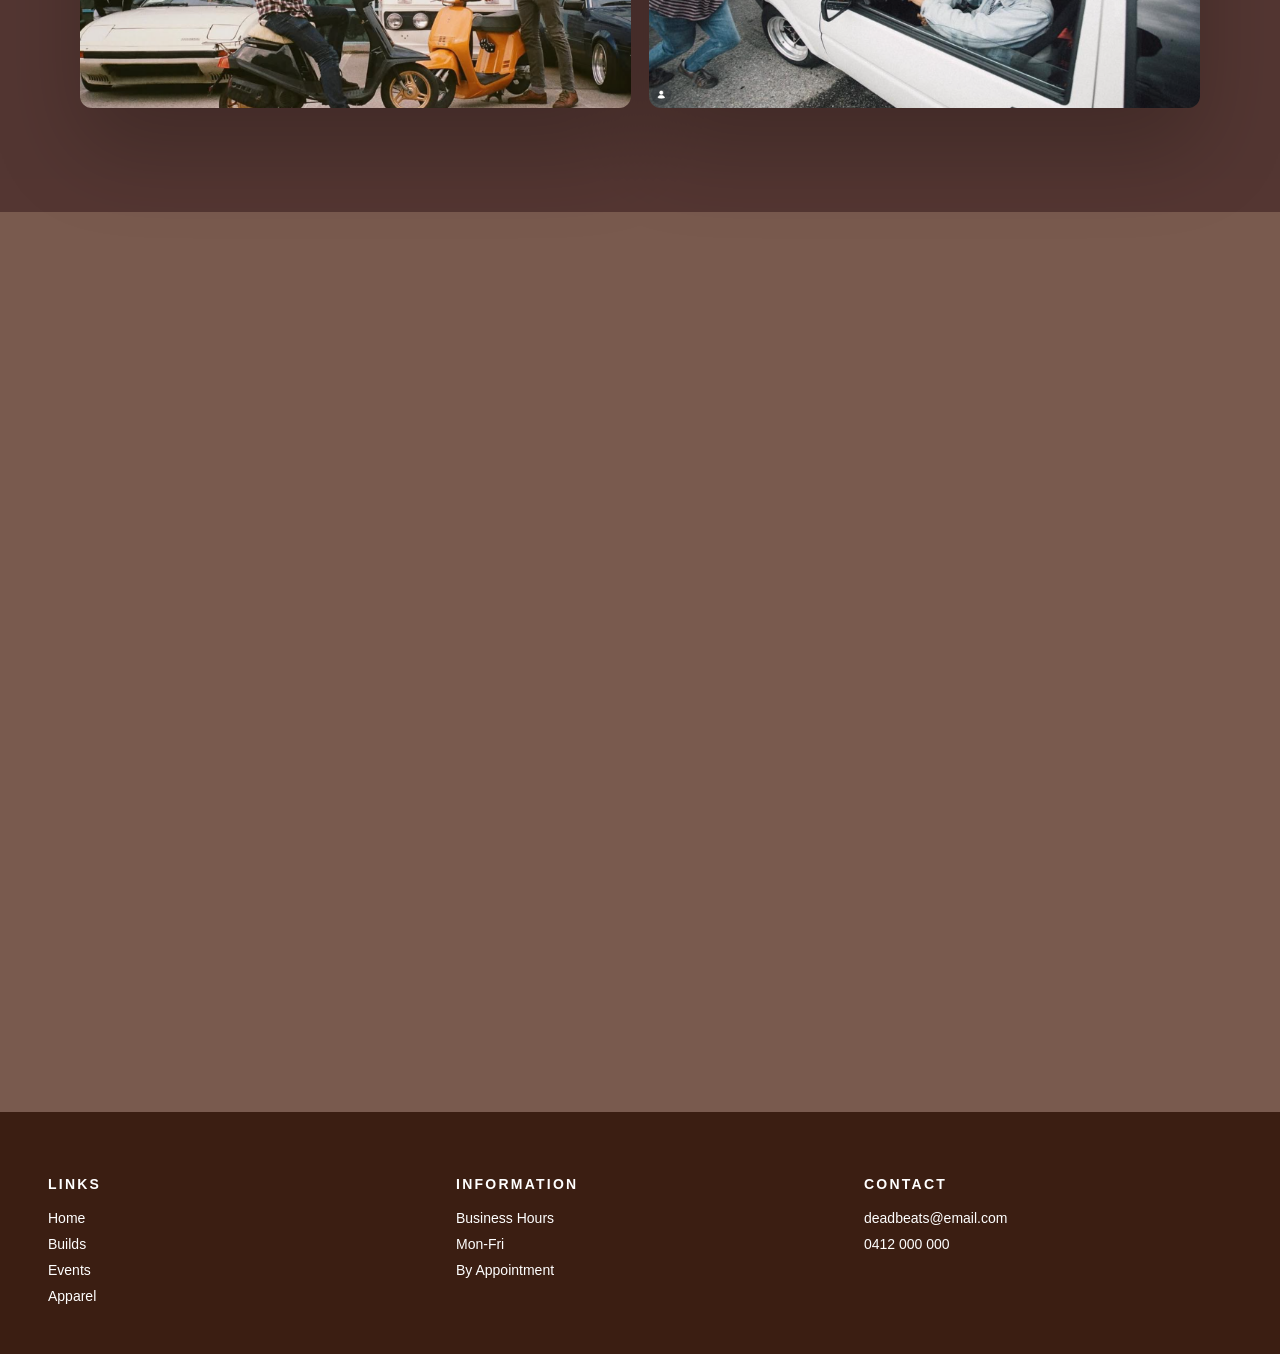
==== commit c60951e8: "Add files via upload" ====
--- a/about.html
+++ b/about.html
@@ -21,7 +21,7 @@
         <ul>
             <li><a href="index.html#hero">Home</a></li>
             <li><a href="about.html">About Us</a></li>
-            <li><a href="index.html#services">Services</a></li>
+            <li><a href="services.html">Services</a></li>
             <li><a href="index.html#apparel">Apparel</a></li>
             <li><a href="index.html#events">Events</a></li>
             <li><a href="index.html#builds">Builds</a></li>
--- a/styles.css
+++ b/styles.css
@@ -72,6 +72,9 @@
     background: transparent;
     border: none;
     color: inherit;
+    flex-direction: column;
+    justify-content: center;
+    align-items: center;
 }
 
 .primary-navigation ul {
@@ -390,7 +393,7 @@
     .about-hero h1,
     .about-main .intro h2,
     .hero-content h1 {
-        font-size: clamp(56px, 6vw, 96px);
+        font-size: clamp(36px, 6vw, 96px);
     }
     .site-footer {
         gap: 32px;
@@ -586,7 +589,7 @@
 .about-hero {
     min-height: 92vh;
     display: flex;
-    align-items: end;
+    
     background-size: cover;
     background-position: top;
 }
@@ -778,6 +781,7 @@
     /* show hamburger */
     .nav-toggle {
         display: inline-flex;
+        flex-direction: column;
         align-items: center;
         justify-content: center;
         width: 44px;
@@ -889,7 +893,7 @@
 
     h2 { font-size: clamp(20px, 7vw, 26px); }
 }
-@media (max-width: 550px) {
+@media (max-width: 950px) {
     .expertise-section h2 { font-size: clamp(20px, 7vw, 26px); }
     #about-header h2 { font-size: clamp(10px, 5vw, 20px); }
 }
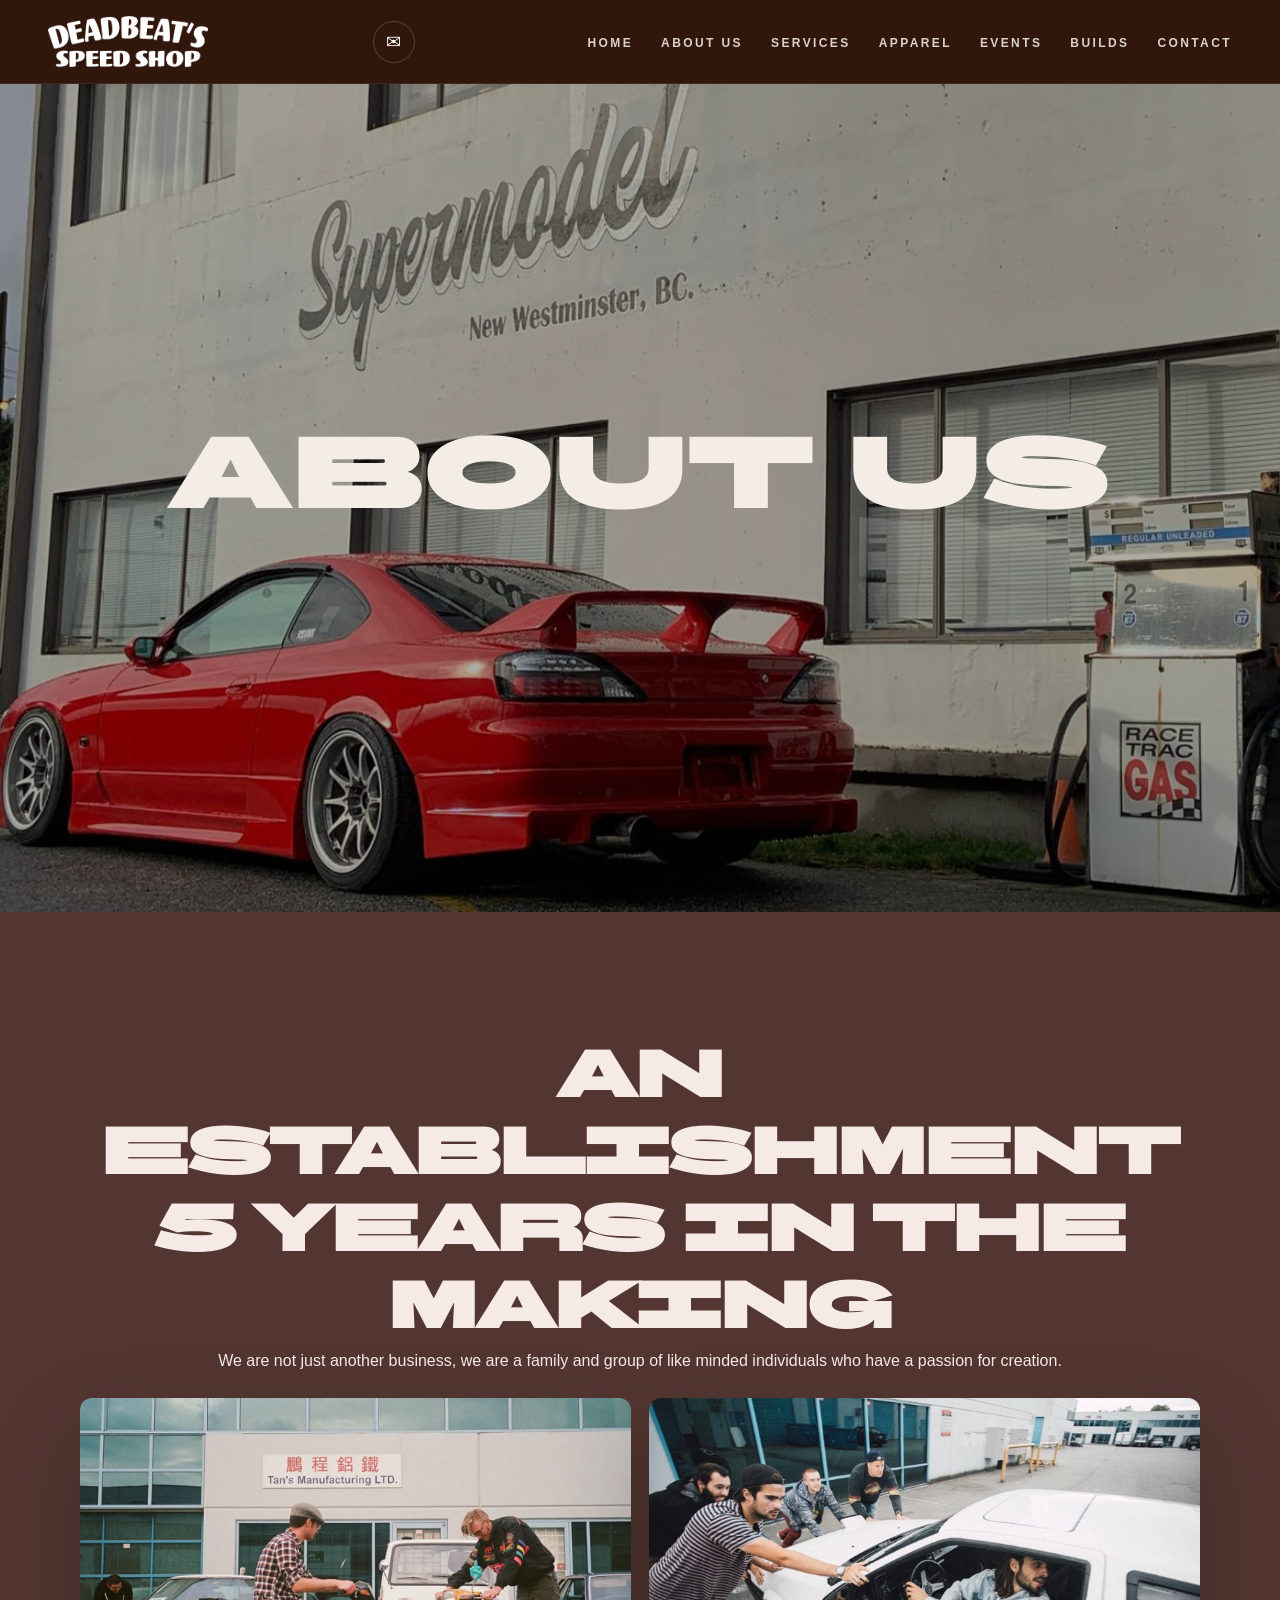
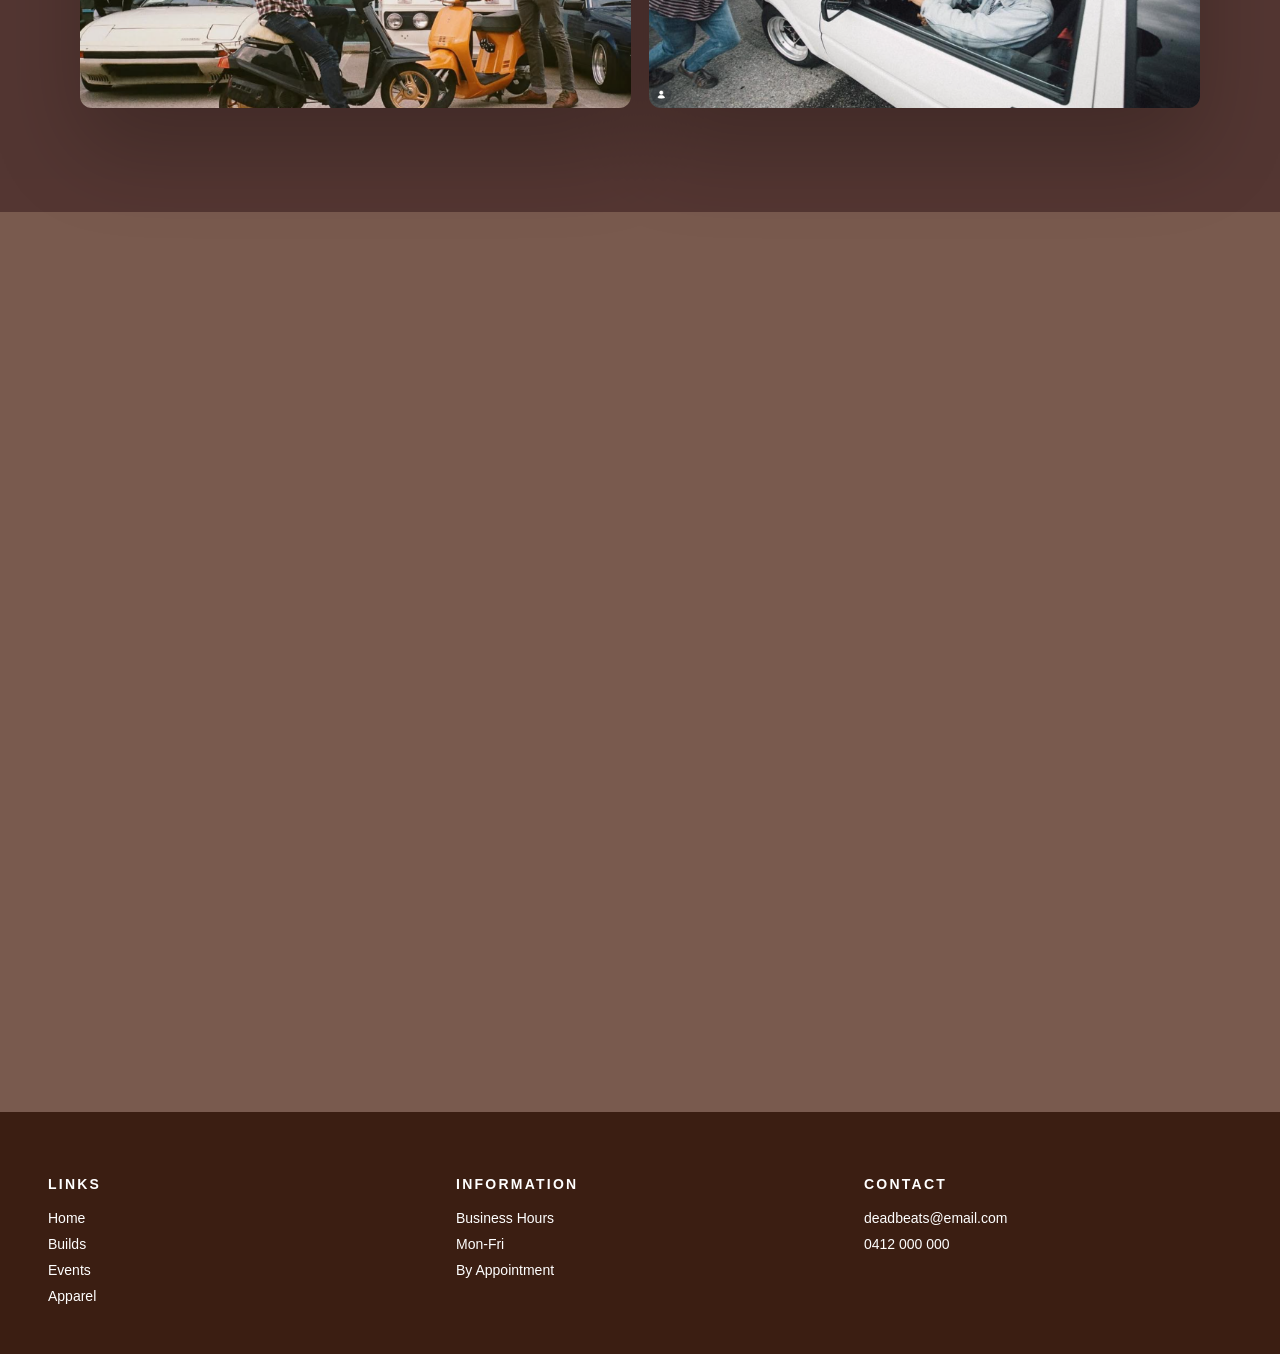
==== commit 84f4913c: "Add files via upload" ====
--- a/about.html
+++ b/about.html
@@ -10,8 +10,11 @@
 
 <header class="site-header">
     <div class="logo">
-        <img src="images/Main logo.png" alt="Deadbeat's Speed Shop logo" class="logo-image">
+        <a href="index.html">
+            <img src="images/main-logo.png" alt="Deadbeat's Speed Shop logo" class="logo-image">
+        </a>
     </div>
+    <a href="contact.html" class="contact-icon" aria-label="Contact us">✉</a>
     <button class="nav-toggle" aria-label="Toggle navigation" aria-expanded="false">
         <span></span>
         <span></span>
@@ -22,10 +25,10 @@
             <li><a href="index.html#hero">Home</a></li>
             <li><a href="about.html">About Us</a></li>
             <li><a href="services.html">Services</a></li>
-            <li><a href="index.html#apparel">Apparel</a></li>
+            <li><a href="apparel.html">Apparel</a></li>
             <li><a href="index.html#events">Events</a></li>
             <li><a href="index.html#builds">Builds</a></li>
-            <li><a href="index.html#contact">Contact</a></li>
+            <li><a href="contact.html">Contact</a></li>
         </ul>
     </nav>
 </header>
--- a/styles.css
+++ b/styles.css
@@ -67,6 +67,94 @@
     filter: brightness(0) invert(1);
 }
 
+.contact-icon {
+    display: inline-flex;
+    align-items: center;
+    justify-content: center;
+    width: 42px;
+    height: 42px;
+    margin-right: 8px;
+    border-radius: 50%;
+    border: 1px solid rgba(255,255,255,0.2);
+    color: #ffffff;
+    text-decoration: none;
+    font-size: 18px;
+    transition: transform 0.2s ease, background 0.2s ease;
+}
+
+.contact-icon:hover {
+    transform: translateY(-2px);
+    background: rgba(255,255,255,0.12);
+}
+
+.cart-count {
+    display: inline-flex;
+    align-items: center;
+    justify-content: center;
+    min-width: 18px;
+    height: 18px;
+    line-height: 18px;
+    border-radius: 999px;
+    background: var(--panel);
+    color: #2d221d;
+    font-weight: 700;
+    font-size: 12px;
+    text-align: center;
+    margin-left: 6px;
+    padding: 0 6px;
+}
+
+.shop-card { cursor: pointer; }
+
+.cart-panel {
+    position: fixed;
+    right: 20px;
+    top: 96px;
+    width: 360px;
+    max-width: calc(100% - 40px);
+    max-height: calc(100vh - 160px);
+    background: linear-gradient(180deg, rgba(250,245,240,0.98), rgba(247,239,230,0.98));
+    border-radius: 12px;
+    box-shadow: 0 30px 80px rgba(0,0,0,0.45);
+    padding: 12px 14px;
+    display: flex;
+    flex-direction: column;
+    gap: 12px;
+    transform: translateY(-8px);
+    opacity: 0;
+    pointer-events: none;
+    transition: opacity 240ms ease, transform 240ms ease;
+    z-index: 9999;
+    color: #2d221d;
+}
+
+.cart-panel.open {
+    opacity: 1;
+    transform: translateY(0);
+    pointer-events: auto;
+}
+
+.cart-header { display:flex; justify-content:space-between; align-items:center; gap:8px; }
+.cart-header h3 { margin:0; font-size:18px; letter-spacing:0.04em; }
+.cart-items { list-style:none; margin:0; padding:0; overflow:auto; max-height: calc(100vh - 300px); }
+.cart-items li { display:flex; align-items:center; gap:12px; padding:10px 6px; border-bottom:1px solid rgba(0,0,0,0.06); }
+.cart-item-thumb { width:44px; height:44px; display:inline-flex; align-items:center; justify-content:center; border-radius:8px; background: #fff; font-size:22px; }
+.cart-item-meta { flex:1; min-width:0; }
+.cart-item-name { font-weight:700; color:#2d221d; white-space:nowrap; overflow:hidden; text-overflow:ellipsis; }
+.cart-item-qty { color:#5f5049; font-size:13px; margin-top:6px; }
+.qty-controls { display:inline-flex; align-items:center; gap:8px; background:rgba(0,0,0,0.03); padding:4px; border-radius:8px; }
+.qty-controls button { background:transparent; border:0; width:28px; height:28px; display:inline-flex; align-items:center; justify-content:center; cursor:pointer; font-weight:700; }
+.cart-item-right { display:flex; flex-direction:column; align-items:flex-end; gap:6px; }
+.cart-item-price { font-weight:700; }
+.cart-item-remove { background:transparent; border:0; color:#9b5a33; cursor:pointer; font-size:14px; }
+.cart-footer { display:flex; flex-direction:column; gap:8px; }
+.cart-subtotal { display:flex; justify-content:space-between; align-items:center; font-weight:700; }
+.cart-footer .section-button { width:100%; padding:12px 16px; background:var(--accent); border-radius:10px; color:#fff; }
+
+@media (max-width: 720px) {
+    .cart-panel { right: 10px; left: 10px; width: auto; }
+}
+
 .nav-toggle {
     display: none;
     background: transparent;
@@ -93,8 +181,9 @@
     letter-spacing: 0.2em;
 }
 
-.primary-navigation a:hover {
-    color: #1d1d1d;
+.primary-navigation a:hover,
+.contact-icon:hover {
+    color: var(--accent);
 }
 
 main {
@@ -338,6 +427,200 @@
     text-shadow: 0 4px 20px rgba(0, 0, 0, 0.22);
 }
 
+.contact-hero {
+    min-height: 72vh;
+    background: linear-gradient(135deg, rgba(49,23,12,0.95), rgba(128,80,45,0.8)), url("images/about.png") center/cover;
+}
+
+.contact-hero .content {
+    text-align: center;
+    padding: 48px 0 80px;
+}
+
+.contact-hero h1 {
+    font-size: clamp(56px, 8vw, 96px);
+    margin-bottom: 16px;
+    color: #ffffff;
+}
+
+.apparel-hero {
+    min-height: 60vh;
+}
+
+.apparel-shop-section {
+    padding: 64px 0 96px;
+    background: #6b3f2b;
+}
+
+.section-heading {
+    text-align: center;
+    margin-bottom: 32px;
+}
+
+.section-heading h2 {
+    font-size: clamp(32px, 4vw, 44px);
+    color: #ffffff;
+}
+
+.apparel-shop-grid {
+    display: grid;
+    grid-template-columns: repeat(4, minmax(0, 1fr));
+    gap: 24px;
+}
+
+.shop-card {
+    background: rgba(255,255,255,0.96);
+    border-radius: 24px;
+    padding: 28px 24px;
+    text-align: center;
+    color: #2d221d;
+    box-shadow: var(--shadow);
+}
+
+.shop-icon {
+    font-size: 42px;
+    margin-bottom: 16px;
+}
+
+.shop-card h3 {
+    font-size: 22px;
+    margin-bottom: 10px;
+    color: #2d221d;
+}
+
+.shop-card p {
+    color: #5f5049;
+    line-height: 1.7;
+    margin-bottom: 18px;
+}
+
+.price {
+    display: inline-block;
+    padding: 10px 18px;
+    border-radius: 999px;
+    background: var(--accent);
+    color: #ffffff;
+    font-weight: 700;
+    letter-spacing: 0.08em;
+}
+
+.sticker-section {
+    margin-top: 36px;
+}
+
+.sticker-section h3 {
+    text-align: center;
+    color: #ffffff;
+    margin-bottom: 20px;
+    font-size: 24px;
+}
+
+.sticker-grid {
+    display: grid;
+    grid-template-columns: repeat(3, minmax(0, 1fr));
+    gap: 20px;
+}
+
+.sticker-card {
+    min-height: 220px;
+}
+
+.sticker-card h3,
+.sticker-card p,
+.sticker-card .price {
+    color: #2d221d;
+}
+
+.sticker-card .price {
+    background: #d8b08a;
+}
+
+.contact-page-section {
+    padding: 64px 0 96px;
+    background: #6b3f2b;
+}
+
+.contact-page-grid {
+    display: grid;
+    grid-template-columns: 1fr 1.1fr;
+    gap: 24px;
+    align-items: start;
+}
+
+.contact-info-card,
+.contact-form {
+    background: rgba(255,255,255,0.95);
+    border-radius: 24px;
+    padding: 32px;
+    box-shadow: var(--shadow);
+    color: #2d221d;
+}
+
+.contact-info-card h2 {
+    font-size: clamp(28px, 3vw, 36px);
+    margin-bottom: 16px;
+    color: #2d221d;
+}
+
+.contact-info-card p,
+.contact-info-card li {
+    color: #5f5049;
+    line-height: 1.8;
+}
+
+.contact-details {
+    list-style: none;
+    padding: 0;
+    margin: 24px 0 0;
+    display: grid;
+    gap: 10px;
+}
+
+.contact-form {
+    display: grid;
+    gap: 16px;
+}
+
+.contact-form label {
+    display: grid;
+    gap: 8px;
+    font-weight: 700;
+    letter-spacing: 0.04em;
+    text-transform: uppercase;
+    font-size: 12px;
+    color: #4a3429;
+}
+
+.contact-form input,
+.contact-form textarea {
+    width: 100%;
+    border: 1px solid rgba(0,0,0,0.12);
+    border-radius: 14px;
+    padding: 14px 16px;
+    font: inherit;
+    color: #2d221d;
+    background: #fcf7f1;
+}
+
+.contact-form textarea {
+    resize: vertical;
+    min-height: 160px;
+}
+
+.contact-form .section-button {
+    margin-top: 8px;
+    border: none;
+    cursor: pointer;
+    width: fit-content;
+}
+
+.form-status {
+    min-height: 24px;
+    font-size: 14px;
+    font-weight: 600;
+    color: #4a3429;
+}
+
 .site-footer {
     padding: 64px 48px 40px;
     display: grid;
@@ -509,7 +792,20 @@
     .footer-column h3 {
         font-size: 14px;
     }
-    .about-hero {
+    .contact-page-grid {
+        grid-template-columns: 1fr;
+    }
+    .contact-info-card,
+    .contact-form {
+        padding: 26px;
+    }
+    .apparel-shop-grid {
+        grid-template-columns: repeat(2, minmax(0, 1fr));
+    }
+    .sticker-grid {
+        grid-template-columns: repeat(2, minmax(0, 1fr));
+    }
+    .contact-hero {
         min-height: 55vh;
     }
     .about-hero .content {
@@ -891,6 +1187,18 @@
     .footer-column a,
     .footer-column p { font-size: 13px; }
 
+    .contact-page-section { padding: 40px 0 56px; }
+    .apparel-shop-grid {
+        grid-template-columns: 1fr;
+    }
+    .sticker-grid {
+        grid-template-columns: 1fr;
+    }
+    .contact-info-card,
+    .contact-form { padding: 20px; }
+    .contact-form input,
+    .contact-form textarea { padding: 12px 14px; }
+
     h2 { font-size: clamp(20px, 7vw, 26px); }
 }
 @media (max-width: 950px) {
